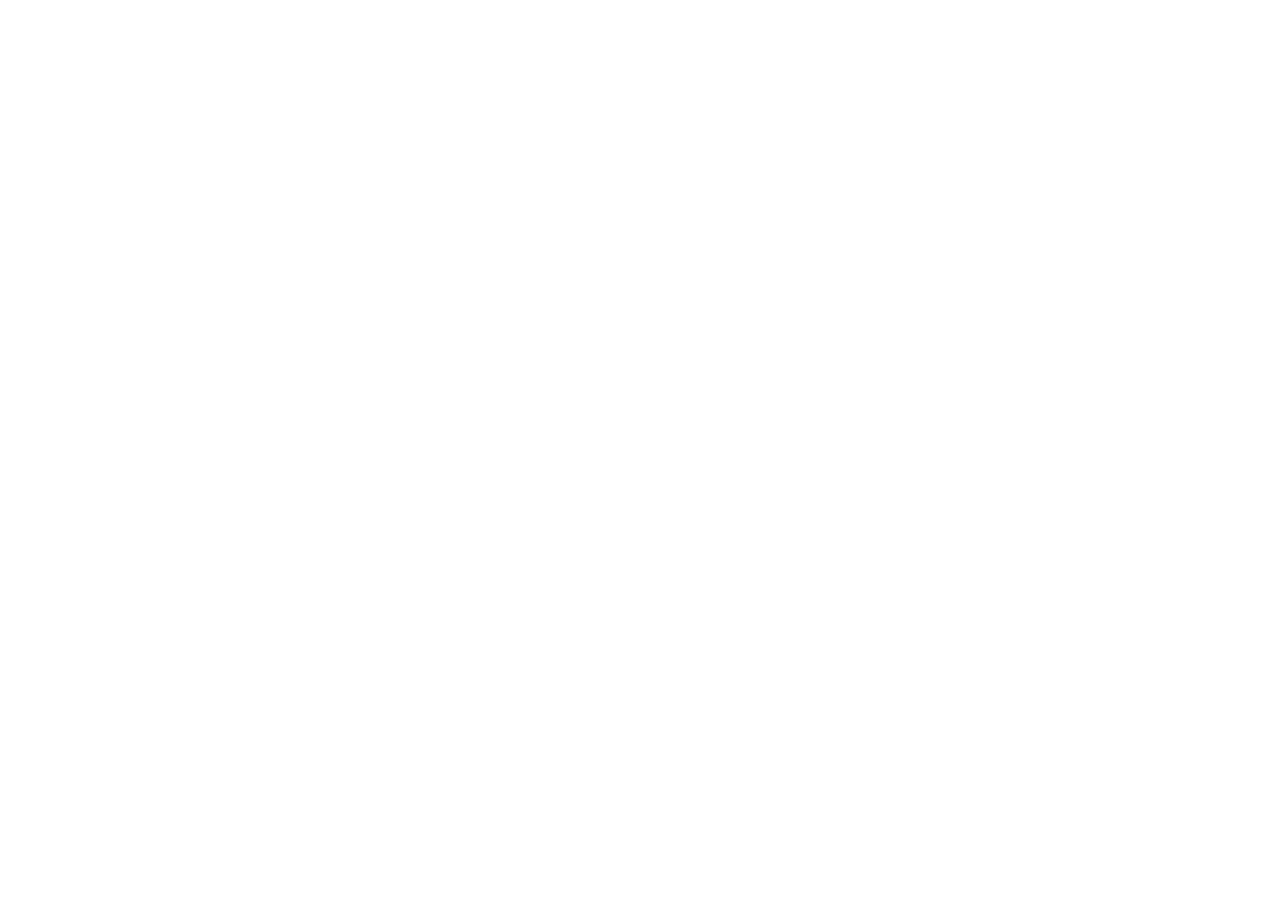
==== index.html @ 58a8f8b9 "Add computerPlay function" ====
<!DOCTYPE html>
<html>
<head>
  <title>Page Title</title>
  <meta charset="UTF-8"/>
</head>
<body>
  <script>
    // Possible options for computer to choose //
    const options = ['Rock', 'Paper', 'Scissors'];

    // Randomly select 1 of the options //
    function computerPlay() {
        return options[Math.floor(Math.random() * options.length)]
    }

    //function playRound(playerSelection, computerSelection) {

    //}

    //const playerSelection = 'Rock';
    //const computerSelection = computerPlay();
    //console.log(playRound(playerSelection, computerSelection));
    
  </script>
</body>
</html>
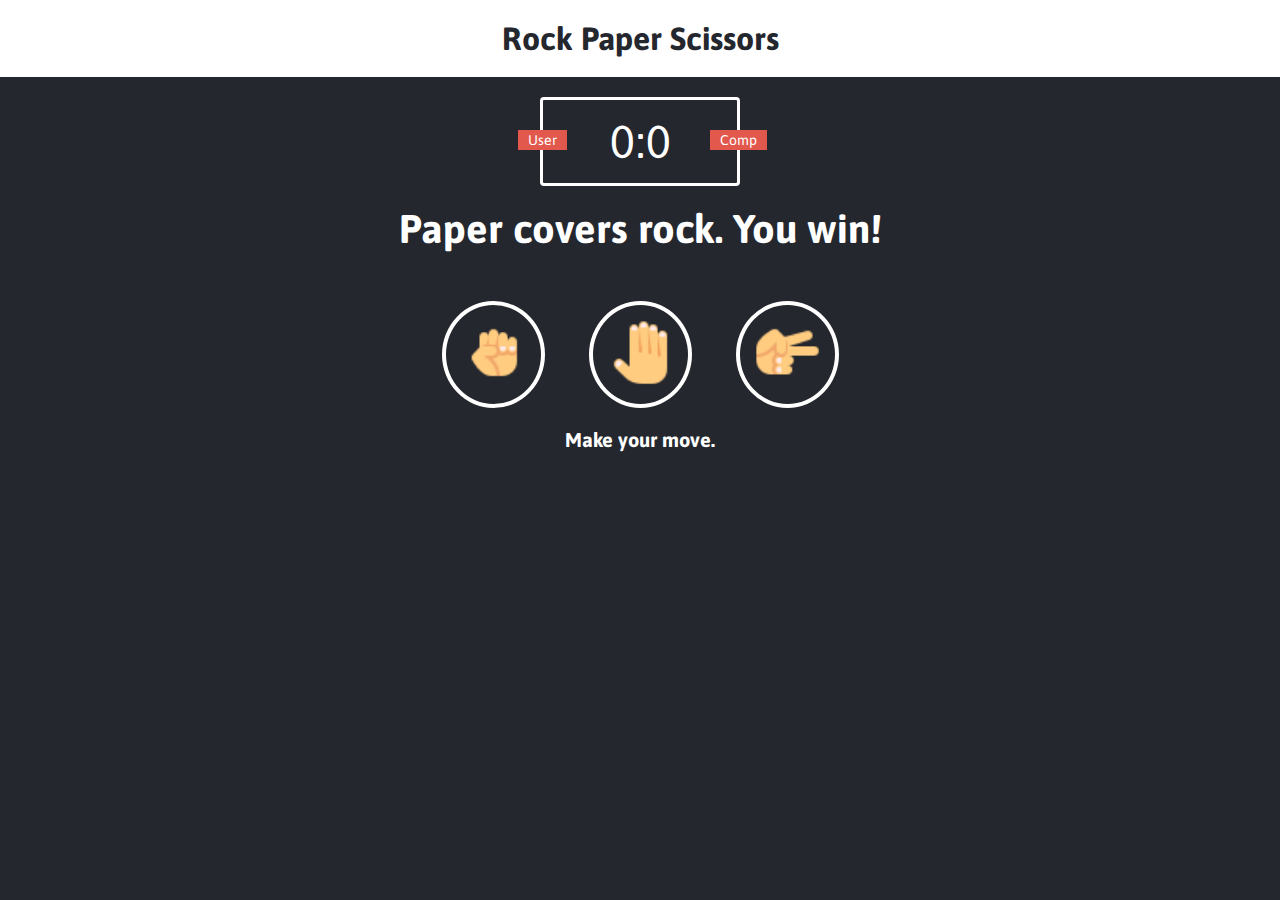
==== commit aed32617: "Add index.html, styles.css, app.js, update README" ====
--- a/index.html
+++ b/index.html
@@ -1,27 +1,39 @@
 <!DOCTYPE html>
-<html>
+<html lang="en">
 <head>
-  <title>Page Title</title>
-  <meta charset="UTF-8"/>
+    <meta charset="UTF-8">
+    <meta name="viewport" content="width=device-width, initial-scale=1.0">
+    <title>Rock Paper Scissors Game</title>
+    <link rel="stylesheet" href="styles.css">
 </head>
 <body>
-  <script>
-    // Possible options for computer to choose //
-    const options = ['Rock', 'Paper', 'Scissors'];
+    <header>
+        <h1>Rock Paper Scissors</h1>
+    </header>
 
-    // Randomly select 1 of the options //
-    function computerPlay() {
-        return options[Math.floor(Math.random() * options.length)]
-    }
+    <div class="score-board">
+        <div id="user-label" class="badge">User</div>
+        <div id="computer-label" class="badge">Comp</div>
+        <span id="user-score">0</span>:<span id="computer-score">0</span>
+    </div>
 
-    //function playRound(playerSelection, computerSelection) {
+    <div class="result">
+        <p>Paper covers rock. You win!</p>
+    </div>
 
-    //}
+    <div class="choices">
+        <div class="choice" id="r">
+            <img src="images/rock.png" alt="">
+        </div>
+        <div class="choice" id="p">
+            <img src="images/paper.png" alt="">
+        </div>
+        <div class="choice" id="s">
+            <img src="images/scissors.png" alt="">
+        </div>
+    </div>
 
-    //const playerSelection = 'Rock';
-    //const computerSelection = computerPlay();
-    //console.log(playRound(playerSelection, computerSelection));
-    
-  </script>
+    <p id="action-message">Make your move.</p>
+    <script src="app.js" charset="UTF-8"></script>
 </body>
 </html>--- a/styles.css
+++ b/styles.css
@@ -0,0 +1,112 @@
+@import url('https://fonts.googleapis.com/css2?family=Asap:wght@400;500;700&display=swap');
+
+* {
+    margin: 0;
+    padding: 0;
+    box-sizing: border-box;
+}
+
+body {
+    background-color: #24272E;
+}
+header {
+    background: white;
+    padding: 20px;
+}
+
+header > h1 {
+    color: #25272E;
+    text-align: center;
+    font-family: Asap, sans-serif;
+}
+
+.score-board {
+    margin: 20px auto;
+    border: 3px solid white;
+    border-radius: 4px;
+    text-align: center;
+    width: 200px;
+    color: white;
+    font-size: 46px;
+    padding: 15px 20px;
+    font-family: Asap, sans-serif;
+    position: relative;
+}
+
+.badge {
+    background: #E2584D;
+    color: white;
+    font-size: 14px;
+    padding: 2px 10px;
+    font-family: Asap, sans-serif;
+}
+
+#user-label {
+    position: absolute;
+    top: 30px;
+    left: -25px;
+}
+
+#computer-label {
+    position: absolute;
+    top: 30px;
+    right: -30px;
+}
+
+.result {
+    font-size: 40px;
+    color: white;
+}
+
+.result > p {
+    text-align: center;
+    font-weight: bold;
+    font-family: Asap, sans-serif;
+}
+
+img {
+    height: 75px;
+}
+
+.choices {
+    text-align: center;
+    margin-top: 50px;
+}
+
+.choice {
+    display: inline-block;
+    border: 4px solid white;
+    border-radius: 50%;
+    padding: 10px;
+    margin: 0 20px;
+    transition: all 0.3s ease;
+}
+
+.choice:hover {
+    cursor: pointer;
+    background: black;
+}
+
+#action-message {
+    text-align: center;
+    color: white;
+    font-family: Asap, sans-serif;
+    font-weight: bold;
+    font-size: 20px;
+    margin-top: 20px;
+}
+
+.green-glow {
+    border: 4px solid #4dcc7d;
+    box-shadow: 0 0 10px #31b43a;
+}
+
+.red-glow {
+    border: 4px solid #fc121b;
+    box-shadow: 0 0 10px #d01115;    
+}
+
+.gray-glow {
+    border: 4px solid #464647;
+    box-shadow: 0 0 10px #25292b;    
+}